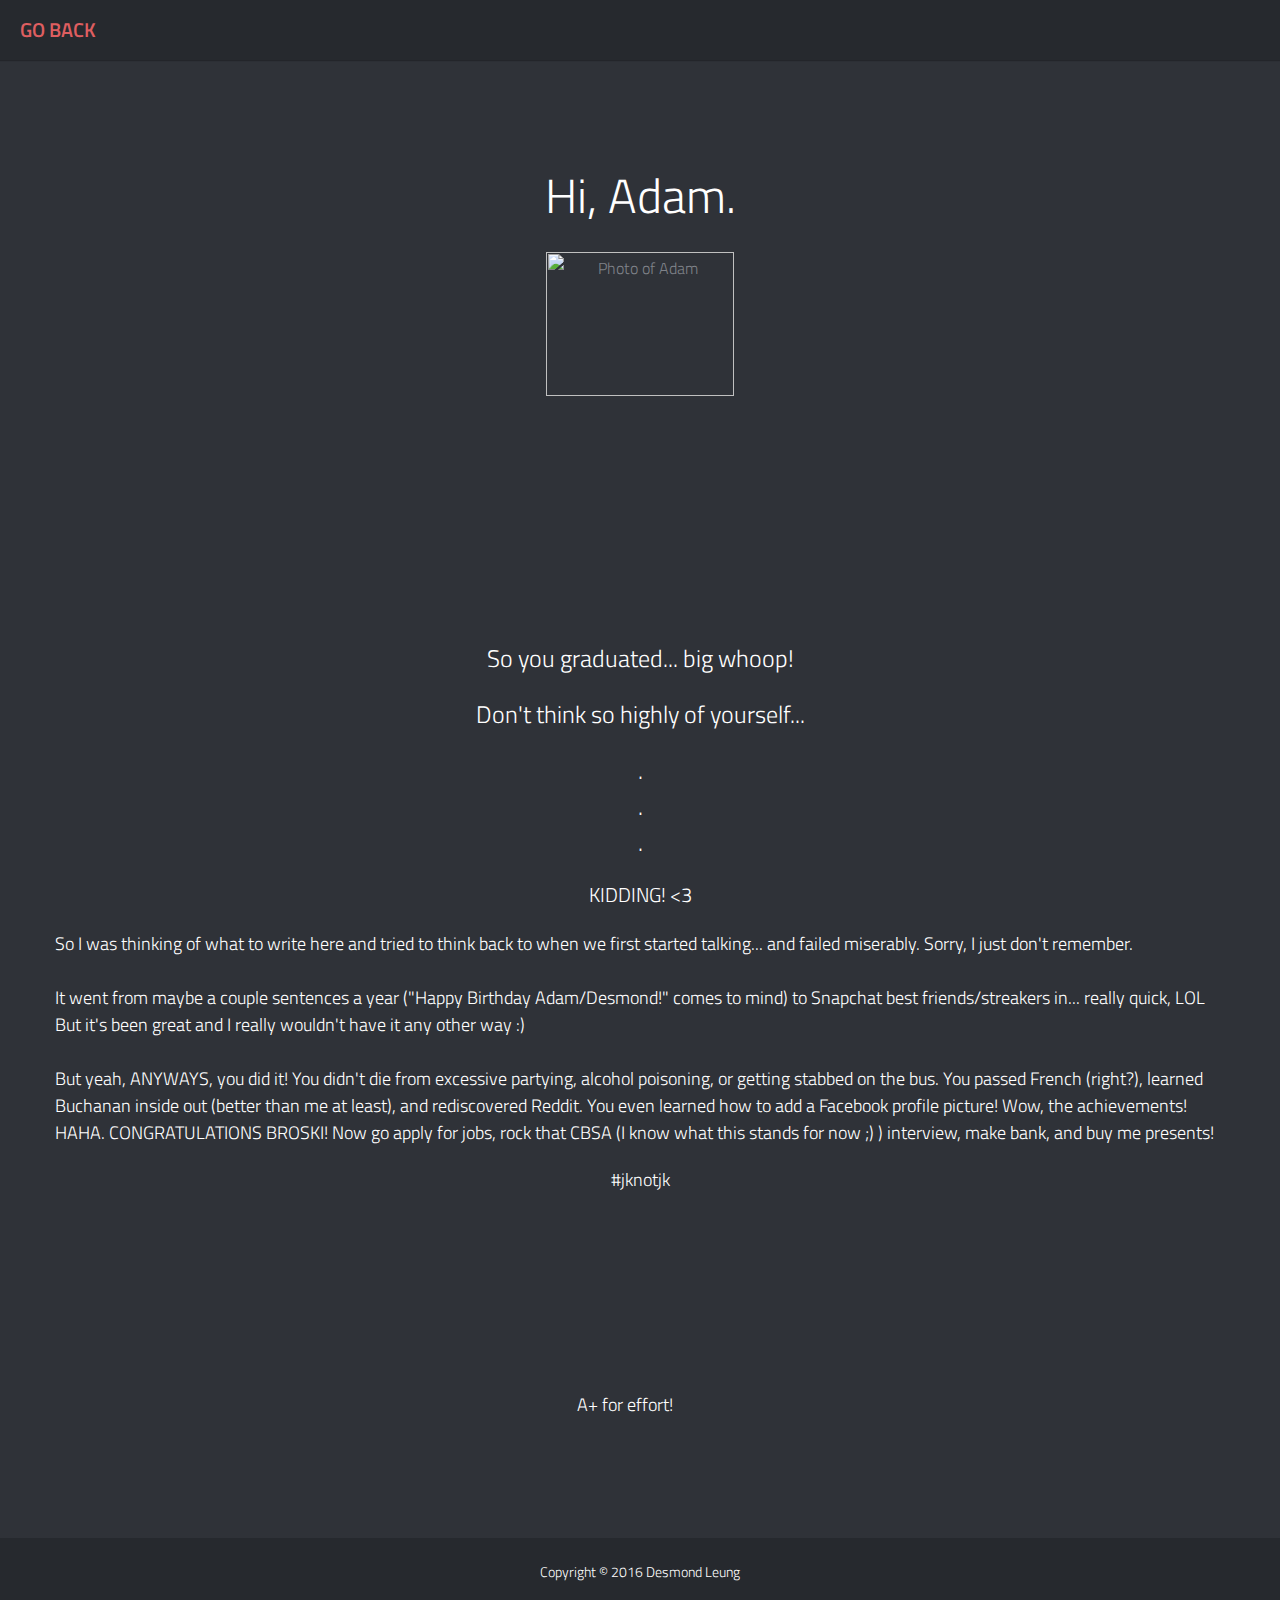
==== adam.html @ aa3cf28a "Updated content" ====
<html>
<head>
	<!-- Meta Tags -->
	<meta http-equiv="Content-Type" content="text/html; charset=UTF-8" />
	<title>Thought this would be cool...</title>
	<meta name="description" content="My Personal Website" />

	<!-- Mobile Specifics -->
	<meta name="viewport" content="width=device-width, initial-scale=1.0">
	<meta name="HandheldFriendly" content="true"/>
	<meta name="MobileOptimized" content="320"/>

	<!-- Mobile Internet Explorer ClearType Technology -->
	<!--[if IEMobile]>  <meta http-equiv="cleartype" content="on">  <![endif]-->

	<!-- Bootstrap -->
	<link href="css/bootstrap.min.css" rel="stylesheet">

	<!-- Main Style -->
	<link href="css/main.css" rel="stylesheet">

	<!-- FancyBox -->
	<link href="css/fancybox/jquery.fancybox.css" rel="stylesheet">

	<!-- Font Icons -->
	<link href="css/fonts.css" rel="stylesheet">

	<!-- Shortcodes -->
	<link href="css/shortcodes.css" rel="stylesheet">

	<!-- Responsive -->
	<link href="css/bootstrap-responsive.min.css" rel="stylesheet">
	<link href="css/responsive.css" rel="stylesheet">

	<!-- Js -->
	<script src="https://ajax.googleapis.com/ajax/libs/jquery/1.9.1/jquery.min.js"></script> <!-- jQuery Core -->
	<script src="js/bootstrap.min.js"></script> <!-- Bootstrap -->
	<script src="js/modernizr.js"></script> <!-- Modernizr -->
	<script src="js/waypoints.js"></script> <!-- WayPoints -->
	<script src="js/waypoints-sticky.js"></script> <!-- Waypoints for Header -->
	<script src="js/jquery.isotope.js"></script> <!-- Isotope Filter -->
	<script src="js/jquery.fancybox.pack.js"></script> <!-- Fancybox -->
	<script src="js/jquery.fancybox-media.js"></script> <!-- Fancybox for Media -->
	<script src="js/jquery.tweet.js"></script> <!-- Tweet -->
	<script src="js/plugins.js"></script> <!-- Contains: jPreloader, jQuery Easing, jQuery ScrollTo, jQuery One Page Navi -->
	<!-- End Js -->

	<!-- Google Font -->
	<link href='https://fonts.googleapis.com/css?family=Titillium+Web:400,200,200italic,300,300italic,400italic,600,600italic,700,700italic,900' rel='stylesheet' type='text/css'>

	<!-- Fav Icon -->
	<link rel="shortcut icon" href="#">

	<link rel="apple-touch-icon" href="#">
	<link rel="apple-touch-icon" sizes="114x114" href="#">
	<link rel="apple-touch-icon" sizes="72x72" href="#">
	<link rel="apple-touch-icon" sizes="144x144" href="#">

	<!-- Analytics -->
	<script type="text/javascript">

	var _gaq = _gaq || [];
	_gaq.push(['_setAccount', 'Insert Your Code']);
	_gaq.push(['_trackPageview']);

	(function() {
		var ga = document.createElement('script'); ga.type = 'text/javascript'; ga.async = true;
		ga.src = ('https:' == document.location.protocol ? 'https://ssl' : 'http://www') + '.google-analytics.com/ga.js';
		var s = document.getElementsByTagName('script')[0]; s.parentNode.insertBefore(ga, s);
	})();

	</script>
	<!-- End Analytics --></head>

	<body>
		<!-- Header -->
		<header>
			<div class="sticky-nav">
				<a id="mobile-nav" class="menu-nav" href="#menu-nav"></a>

				<nav id="brand">
					<a id="goUp" href="index.html">Go Back</a>
				</nav>

			</div>
		</header>
		<!-- End Header -->

		<!-- Start Page Content -->
		<div class="page">
			<div class="container">

				<div class="row">
					<div class="span12">
						<div class="text_align_center">
							<h1>Hi, Adam.</h1>
							<img class="centered" src="img/adam.jpg" style="width: 40%;" alt="Photo of Adam">
							<br />
						</div>
					</div>
				</div>

				<div class="row">
					<div class="span12">
						<div class="text_align_center">
							<h3>So you graduated... big whoop!</h3>
							<h3>Don't think so highly of yourself...</h3>
							<h3>
								.<br />
								.<br />
								.<br />
							</h3>
							<h4>KIDDING! <3</h4>
						</div>
						<div class="text_align_left">
							<h5>
								So I was thinking of what to write here and tried to think back to when we first started talking... and failed miserably.
								Sorry, I just don't remember. <br />
								<br />
								It went from maybe a couple sentences a year ("Happy Birthday Adam/Desmond!" comes to mind)
								to Snapchat best friends/streakers in... really quick, LOL
								But it's been great and I really wouldn't have it any other way :) <br />
								<br />
								But yeah, ANYWAYS, you did it! You didn't die from excessive partying, alcohol poisoning, or getting stabbed on the bus.
								You passed French (right?), learned Buchanan inside out (better than me at least), and rediscovered Reddit.
								You even learned how to add a Facebook profile picture! Wow, the achievements! HAHA. CONGRATULATIONS BROSKI!
								Now go apply for jobs, rock that CBSA (I know what this stands for now ;) ) interview, make bank, and buy me presents! <br />
							</h5>
							<h5 class="text_align_center">#jknotjk</h5>
						</div>
					</div>
				</div>

			<div class="row text_align_center">
				<br />
				<video class="centered" width="40%" preload autoplay loop>
  				<source src="img/adam_vid.m4v" type="video/mp4">
				</video>
				<h5>A+ for effort!</h5>
			</div>

		</div>
	</div>
	<!-- End Page Content -->

</div>

<!-- Footer -->
<footer>
	<p class="credits">Copyright &copy; 2016 Desmond Leung</p>
</footer>
<!-- End Footer -->

<!-- Back To Top -->
<a id="back-to-top" href="#">
	<i class="font-icon-arrow-simple-up"></i>
</a>
<!-- End Back to Top -->

</body>
</html>
---- css/main.css ----
/*
Theme Name: Brushed
Theme URI: http://www.themes.alessioatzeni.com/html/brushed/
Author: Alessio Atzeni
Author URI: http://www.alessioatzeni.com
Description: Personal Website and Portfolio of Alessio Atzeni
Version: 1.0
*/


/* ==================================================
   Basic Styles
   ================================================== */

   html, body {
   	height: 100%;
   }

   html, html a{
   	width:100%;
   	font-size: 100%;
   	-webkit-text-size-adjust: 100%;
   	-ms-text-size-adjust: 100%;
   }

   body{
   	background:#2F3238;
   	color:#7F8289;
   	font-weight:300;
   	font-size:16px;
   	font-family: 'Titillium Web', sans-serif;
   	line-height:28px;
   }


   a{
   	color:#DE5E60;
   	text-decoration: none;
   	cursor: pointer;

   	-webkit-transition: color 0.1s linear 0s;
   	-moz-transition: color 0.1s linear 0s;
   	-o-transition: color 0.1s linear 0s;
   	transition: color 0.1s linear 0s;
   }

   a:hover,
   a:active,
   a:focus{
   	outline: 0;
   	color:#FFFFFF;
   	text-decoration:none;
   }

   a img {
   	border: none;
   }

   a > img {
   	vertical-align: bottom;
   }

   img {
   	max-width: none;
   }

   strong {
   	font-weight: 500;
   }

   p {
   	margin: 0 0 30px;
      font-size: 13pt;
   }

   hr {
   	border-style: dashed;
   	border-color: #3C3F45;
   	border-bottom: none;
   	border-left: none;
   	border-right: none;
   	margin: 50px 0;
   }

   .centered {
    display: block;
    margin: auto;
   }

   .align_left {
   	float:left;
   	margin:0 25px 0 0px!important;
   }

   .align_right {
   	float:right;
   	margin:0 0 0 25px!important;
   }

   .text_align_left {
   	text-align: left;
   }

   .text_align_center {
   	text-align: center;
   }

   .text_align_right {
   	text-align: right;
   }

   .color-text {
   	color: #DE5E60;
   }

   .through{
   	text-decoration:line-through;
   }

   input, button, select, textarea {
   	font-weight: 300;
   	font-family: 'Titillium Web', sans-serif;
   	outline: 0;
   }

   input:focus,
   textarea:focus,
   input[type="text"]:focus {
   	outline: 0;
   }

   input:-moz-placeholder,
   textarea:-moz-placeholder {
   	color: #7F8289;
   }

   input:-ms-input-placeholder,
   textarea:-ms-input-placeholder {
   	color: #7F8289;
   }

   input::-webkit-input-placeholder,
   textarea::-webkit-input-placeholder {
   	color: #7F8289;
   }

/* ==================================================
   Code and Pre
   ================================================== */

   code,
   pre {
   	padding: 0 3px 2px;
   	-webkit-border-radius: 3px;
   	-moz-border-radius: 3px;
   	border-radius: 3px;
   	color: #232527;
   	font-size: 12px;
   	font-family: Monaco, Menlo, Consolas, "Courier New", monospace;
   }

   code {
   	padding: 2px 4px;
   	border: 1px solid #dde4e9;
   	background-color: #F6F6F6;
   	color: #232527;
   	white-space: nowrap;
   }

   pre {
   	display: block;
   	margin: 70px 50px;
   	padding: 30px;
   	border: 1px solid #dde4e9;
   	-webkit-border-radius: 4px;
   	-moz-border-radius: 4px;
   	border-radius: 4px;
   	background-color: #FCFCFC;
   	white-space: pre;
   	white-space: pre-wrap;
   	word-wrap: break-word;
   	word-break: break-all;
   	font-size: 12px;
   	line-height: 20px;
   }

   pre code {
   	padding: 0;
   	border: 0;
   	background-color: transparent;
   	color: inherit;
   	white-space: pre;
   	white-space: pre-wrap;
   }

   .pre-scrollable {
   	overflow-y: scroll;
   	max-height: 340px;
   }

/* ==================================================
   Typography
   ================================================== */

   h1,
   h2,
   h3,
   h4,
   h5,
   h6{
   	margin:0 0 20px 0;
   	color:#FFFFFF;
   	font-weight:300;
   	font-family: 'Titillium Web', sans-serif;
   	line-height:1.5em;
   }

   h1{
   	font-size:48px;
   }

   h2{
   	font-size:36px;
   }

   h3{
   	font-size:24px;
   }

   h4{
   	font-size:20px;
   }

   h5{
   	font-size:18px;
   }

   h6{
   	font-size:16px;
   }

   h3.spec {
   	color: #FFFFFF;
   	font-size: 24px;
   	font-weight: 300;
   	line-height: 1em;
   	margin-bottom: 30px;
   	text-transform: uppercase;
   }


/* ==================================================
   Margin Bottom Sets
   ================================================== */

   .margin-0{
   	margin-bottom:0 !important;
   }

   .margin-10{
   	margin-bottom:10px !important;
   }

   .margin-15{
   	margin-bottom:15px !important;
   }

   .margin-20{
   	margin-bottom:20px !important;
   }

   .margin-30{
   	margin-bottom:30px !important;
   }

   .margin-40{
   	margin-bottom:40px !important;
   }

   .margin-50{
   	margin-bottom:50px !important;
   }

   .margin-60{
   	margin-bottom:60px !important;
   }

   .margin-70{
   	margin-bottom:70px !important;
   }

   .margin-80{
   	margin-bottom:80px !important;
   }

/* ==================================================
   Home Slider
   ================================================== */

   #home-slider {
   	position: relative;
   	overflow: hidden;
   	height: 100%;
   }

   #home-slider .overlay {
   	position: absolute;
   	width: 100%;
   	height: 100%;
   	background: #26292E;
   	opacity: 0.7;
   	filter: alpha(opacity=70);
   	z-index: 0;
   }

   #home-slider .slider-text {
   	position: absolute;
   	left: 50%;
   	top: 50%;
   	margin: -150px 0 0 -585px;
   	width: 1170px;
   	height: 250px;
   	text-align: center;
   	z-index: 2;
   }

   #home-slider #slidecaption {
   	width: 100%;
   	line-height: 250px;
   	margin: 0;
   	text-align: center;
   	text-shadow: none;
   }

   #home-slider .slide-content {
   	font-size: 60px;
      font-size: 5vw;
      color: #FFFFFF;
      letter-spacing: -3px;
      text-transform: uppercase;
   }

   #home-slider .control-nav {
   	position: absolute;
   	width: 100%;
   	background: #2F3238;
   	height: 50px;
   	bottom: 0;
   	z-index: 2;
   }

   #home-slider #nextslide,
   #home-slider #prevslide {
   	background-image: none;
   	background-color: #26292E;
   	display: inline-block;
   	margin: 0;
   	position: relative;
   	top: 0;
   	left: 0;
   	right: 0;
   	width: 50px;
   	height: 50px;
   	opacity: 1;
   	filter: alpha(opacity=100);

   	-webkit-transition: background 0.1s linear 0s;
   	-moz-transition: background 0.1s linear 0s;
   	-o-transition: background 0.1s linear 0s;
   	transition: background 0.1s linear 0s;
   }

   #home-slider #nextslide {
   	margin-left: -3px;
   }

   #home-slider #nextsection {
   	float:right;
   }

   #home-slider #nextslide:hover,
   #home-slider #prevslide:hover {
   	background-color:#DE5E60;
   }

   #home-slider #nextslide i,
   #home-slider #prevslide i {
   	font-size: 16px;
   	color: #FFFFFF;
   	position: absolute;
   	left: 50%;
   	top: 50%;
   	margin-top: -7px;
   	line-height: 1em;
   }

   #home-slider #nextslide i {
   	margin-left: -8px;
   }

   #home-slider #prevslide i {
   	margin-left: -9px;
   }

   #home-slider ul#slide-list {
   	top: 50%;
   	padding: 0;
   	margin:-6px 0 0 0;
   }

   #home-slider ul#slide-list li {
   	margin-right: 12px;
   }

   #home-slider ul#slide-list li:last-child {
   	margin-right: 0;
   }

   #home-slider ul#slide-list li a {
   	background-color: #6E7074;
   	background-image: none;
   	width: 12px;
   	height: 12px;

   	-webkit-border-radius: 999px;
   	-moz-border-radius: 999px;
   	border-radius: 999px;

   	-webkit-transition: background 0.1s linear 0s;
   	-moz-transition: background 0.1s linear 0s;
   	-o-transition: background 0.1s linear 0s;
   	transition: background 0.1s linear 0s;
   }

   #home-slider ul#slide-list li a:hover {
   	background-color: #FFFFFF;
   }

   #home-slider ul#slide-list li.current-slide a,
   #home-slider ul#slide-list li.current-slide a:hover {
   	background-color:#DE5E60;
   }

   #home-slider #nextsection {
   	background-color: #26292E;
   	margin: 0;
   	position: relative;
   	float:right;
   	width: 50px;
   	height: 50px;

   	-webkit-transition: background 0.1s linear 0s;
   	-moz-transition: background 0.1s linear 0s;
   	-o-transition: background 0.1s linear 0s;
   	transition: background 0.1s linear 0s;
   }

   #home-slider #nextsection:hover {
   	background-color:#DE5E60;
   }

   #home-slider #nextsection i {
   	font-size: 16px;
   	color: #FFFFFF;
   	position: absolute;
   	left: 50%;
   	top: 50%;
   	margin-top: -7px;
   	line-height: 1em;
   }

   #home-slider #nextsection i {
   	margin-left: -7px;
   }


/* ==================================================
   Header
   ================================================== */

   header {
   	width: 100%;
   	z-index: 99;
   }

   header .sticky-nav {
   	position: relative;
   	width: 100%;
   	height: 60px;
   	background: #26292E;
   	z-index: 1001;

   	-webkit-box-shadow: 0 1px 1px rgba(0, 0, 0, 0.25);
   	-moz-box-shadow: 0 1px 1px rgba(0, 0, 0, 0.25);
   	box-shadow: 0 1px 1px rgba(0, 0, 0, 0.25);
   }

   header .sticky-nav.stuck {
   	position: fixed;
   	top: 0;
   	left: 0;
   	z-index: 1001;
   }

   header #logo {
   	color: #FFFFFF;
   	float: left;
   	padding: 15px 0;
   	margin-left: 20px;
   }

   header #logo a {
   	background: url(../img/logo.png) no-repeat;
   	width: 96px;
   	height: 30px;
   	text-indent: -9999px;
   	display: block;
   	opacity: 1;
   	filter: alpha(opacity=100);

   	-webkit-transition: opacity 0.25s ease-in-out 0s;
   	-moz-transition: opacity 0.25s ease-in-out 0s;
   	-o-transition: opacity 0.25s ease-in-out 0s;
   	transition: opacity 0.25s ease-in-out 0s;
   }

   header #logo a:hover {
   	opacity: 0.65;
   	filter: alpha(opacity=65);
   }

   nav#brand {
   	float: left;
   	margin-left: 20px;
   	color: #FFFFFF;
   	font-size: 20px;
   	font-weight: 600;
   	line-height: 60px;
   	text-transform: uppercase;
   }

   nav#menu {
   	float: right;
   	margin-right: 20px;
   }

   nav#menu #menu-nav {
   	margin: 0;
   	padding: 0;
   }

   nav#menu #menu-nav li {
   	list-style: none;
   	display: inline-block;
   	margin-left: 50px;
   }

   nav#menu #menu-nav li:first-child {
   	margin-left: 0;
   }

   nav#menu #menu-nav li a {
   	color: #FFFFFF;
   	font-size: 16px;
   	font-weight: 300;
   	line-height: 60px;
   	display: block;
   	text-transform: uppercase;
   }

   nav#menu #menu-nav li.current a,
   nav#menu #menu-nav li a:hover {
   	color: #DE5E60;
   }


/* ==================================================
   Mobile Navigation
   ================================================== */

   #mobile-nav {
   	display: none;
   }

   .menu-nav {
   	background:url(../img/menu-mobile.png) 0 0 no-repeat;
   	width: 16px;
   	height: 16px;
   	display: block;
   	margin: 22px 0 0 0;

   	-webkit-transform: rotate(0deg);
   	-moz-transform: rotate(0deg);
   	-ms-transform: rotate(0deg);
   	-o-transform: rotate(0deg);
   	transform: rotate(0deg);

   	-webkit-transition: -webkit-transform 250ms ease-out 0s;
   	-moz-transition: -moz-transform 250ms ease-out 0s;
   	-o-transition: -o-transform 250ms ease-out 0s;
   	transition: transform 250ms ease-out 0s;
   }

   .menu-nav.open {
   	background-position: 0 -16px;

   	-webkit-transform: rotate(-180deg);
   	-moz-transform: rotate(-180deg);
   	-ms-transform: rotate(-180deg);
   	-o-transform: rotate(-180deg);
   	transform: rotate(-180deg);

   	-webkit-transition: -webkit-transform 250ms ease-out 0s;
   	-moz-transition: -moz-transform 250ms ease-out 0s;
   	-o-transition: -o-transform 250ms ease-out 0s;
   	transition: transform 250ms ease-out 0s;
   }

   #navigation-mobile {
   	display: none;
   	text-align: center;
   	width: 100%;
   	background: #26292E;
   	border-bottom: 1px solid #2F3238;
   	position: relative;
   	float: left;
   	z-index: 9999;
   }

   #navigation-mobile li {
   	list-style: none;
   	border-top: 1px solid #2F3238;
   }

   #navigation-mobile li a{
   	display: block;
   	font-size: 16px;
   	text-transform: uppercase;
   	padding: 20px 0;
   }


/* ==================================================
   Section Page
   ================================================== */

   .page {
   	background: #2F3238;
   	padding: 100px 0;
   	position: relative;
   	z-index: 99;
   }

   .page-alternate {
   	background: #26292E;
   	padding: 100px 0;
   	position: relative;
   	z-index: 99;
   }

   .title-page {
   	text-align: center;
   	margin-bottom: 100px;
   }

   .title-page .title {
   	font-size: 48px;
   	margin: 0 0 10px 0
   }

   .title-page .title-description {
   	font-size: 24px;
   	font-weight: 200;
   	margin: 0;
   }

/* ==================================================
   Section Portfolio
   ================================================== */

   .type-work {
   	color: #FFFFFF;
   	font-size: 24px;
   	font-weight: 300;
   	margin-bottom: 30px;
   	line-height: 1em;
   	text-transform: uppercase;
   }

   .work-nav #filters {
   	margin: 0;
   	padding: 0;
   	list-style: none;
   }

   .work-nav #filters li {
   	margin: 0 0 30px 0;
   	padding: 0;
   }

   .work-nav #filters li a {
   	color: #7F8289;
   	font-size: 16px;
   	font-weight: 400;
   	display: block;
   }

   .work-nav #filters li a:hover {
   	color: #FFFFFF;
   }

   .work-nav #filters li a.selected {
   	color: #DE5E60;
   }

   #thumbs {
   	margin: 0;
   	padding: 0;
   }

   #thumbs li {
   	list-style-type: none;
   }

   .item-thumbs {
   	position: relative;
   	overflow: hidden;
   	margin-bottom: 30px;
   	cursor: pointer;
   }

   .item-thumbs a + img {
   	width: 100%;
   }

   .item-thumbs .hover-wrap {
   	position: absolute;
   	display: block;
   	width: 100%;
   	height: 100%;

   	opacity: 0;
   	filter: alpha(opacity=0);

   	-webkit-transition: all 450ms ease-out 0s;
   	-moz-transition: all 450ms ease-out 0s;
   	-o-transition: all 450ms ease-out 0s;
   	transition: all 450ms ease-out 0s;

   	-webkit-transform: rotateY(180deg) scale(0.5,0.5);
   	-moz-transform: rotateY(180deg) scale(0.5,0.5);
   	-ms-transform: rotateY(180deg) scale(0.5,0.5);
   	-o-transform: rotateY(180deg) scale(0.5,0.5);
   	transform: rotateY(180deg) scale(0.5,0.5);
   }

   .item-thumbs:hover .hover-wrap,
   .item-thumbs.active .hover-wrap {
   	opacity: 1;
   	filter: alpha(opacity=100);

   	-webkit-transform: rotateY(0deg) scale(1,1);
   	-moz-transform: rotateY(0deg) scale(1,1);
   	-ms-transform: rotateY(0deg) scale(1,1);
   	-o-transform: rotateY(0deg) scale(1,1);
   	transform: rotateY(0deg) scale(1,1);
   }

   .item-thumbs .hover-wrap .overlay-img {
   	position: absolute;
   	width: 100%;
   	height: 100%;
   	background: #DE5E60;

   	opacity: 0.80;
   	filter: alpha(opacity=80);
   }

   .item-thumbs .hover-wrap .overlay-img-thumb {
   	position: absolute;
   	top: 50%;
   	left: 50%;
   	margin: -16px 0 0 -16px;
   	color: #FFFFFF;
   	font-size: 32px;
   	line-height: 1em;

   	opacity: 1;
   	filter: alpha(opacity=100);
   }


/* ==================================================
   About Section
   ================================================== */

   .profile-header {
   	margin-bottom: 15px;
   }

   .profile-description {
   	margin-bottom: 25px;
   }

   .image-wrap {
   	position: relative;
   	overflow: hidden;
   	margin-bottom: 25px;
   	cursor: pointer;
   }

   .image-wrap img {
   	width: 100%;
   }

   .image-wrap  .hover-wrap {
   	position: absolute;
   	display: block;
   	width: 100%;
   	height: 100%;

   	opacity: 0;
   	filter: alpha(opacity=0);

   	-webkit-transition: all 450ms ease-out 0s;
   	-moz-transition: all 450ms ease-out 0s;
   	-o-transition: all 450ms ease-out 0s;
   	transition: all 450ms ease-out 0s;

   	-webkit-transform: rotateY(180deg) scale(0.5,0.5);
   	-moz-transform: rotateY(180deg) scale(0.5,0.5);
   	-ms-transform: rotateY(180deg) scale(0.5,0.5);
   	-o-transform: rotateY(180deg) scale(0.5,0.5);
   	transform: rotateY(180deg) scale(0.5,0.5);
   }

   .image-wrap:hover .hover-wrap,
   .image-wrap.active .hover-wrap {
   	opacity: 1;
   	filter: alpha(opacity=100);

   	-webkit-transform: rotateY(0deg) scale(1,1);
   	-moz-transform: rotateY(0deg) scale(1,1);
   	-ms-transform: rotateY(0deg) scale(1,1);
   	-o-transform: rotateY(0deg) scale(1,1);
   	transform: rotateY(0deg) scale(1,1);
   }

   .image-wrap .hover-wrap .overlay-img {
   	position: absolute;
   	width: 100%;
   	height: 100%;
   	background: #DE5E60;

   	opacity: 0.80;
   	filter: alpha(opacity=80);
   }

   .image-wrap .hover-wrap .overlay-text-thumb {
   	position: absolute;
   	width: 100%;
   	height: 32px;
   	top: 50%;
   	margin: -16px 0 0 0;
   	color: #FFFFFF;
   	font-size: 20px;
   	font-weight: 300;
   	line-height: 32px;
   	text-transform: uppercase;
   	text-align: center;

   	opacity: 1;
   	filter: alpha(opacity=100);
   }

   .social-icons {
   	margin: 0;
   	padding: 0;
   }

   .social-icons li {
   	display: inline-block;
   	margin-left: 15px;
   }

   .social-icons li:first-child {
   	margin-left: 0;
   }

   .social-icons li a{
   	color: #FFFFFF;
   	font-size: 16px;
   	line-height: 1em;
   	width: 16px;
   	height: 16px;

   	opacity: 0.3;
   	filter: alpha(opacity=30);

   	-webkit-transition: opacity 0.1s linear 0s;
   	-moz-transition: opacity 0.1s linear 0s;
   	-o-transition: opacity 0.1s linear 0s;
   	transition: opacity 0.1s linear 0s;
   }

   .social-icons li a:hover{
   	opacity: 1;
   	filter: alpha(opacity=100);
   }

/* ==================================================
   Contact Section
   ================================================== */

   .contact-details h3 {
   	color: #FFFFFF;
   	font-size: 24px;
   	font-weight: 300;
   	margin-bottom: 30px;
   	line-height: 1em;
   	text-transform: uppercase;
   }

   .contact-details ul {
   	margin: 0;
   	padding: 0;
   	list-style: none;
   }

   .contact-details ul li {
   	margin: 0 0 20px;
   	line-height: 28px;
   	padding: 0;
   }

   #contact-form {
   	margin-bottom: 0;
   }

   #contact-form p {
   	margin-bottom: 1px;
   }

   #contact-form input,
   #contact-form textarea {
   	border: none;
   	-webkit-border-radius: 0;
   	-moz-border-radius: 0;
   	border-radius: 0;

   	-webkit-box-shadow: none;
   	-moz-box-shadow: none;
   	box-shadow: none;

   	background: #26292E;
   	color: #FFFFFF;
   	font-size: 16px;
   	height: auto;
   	padding: 15px;
   	margin: 0;

   	resize: none;
   }

   #contact-form input {
   	width: 100%;
   	-webkit-box-sizing: border-box;
   	-moz-box-sizing: border-box;
   	box-sizing: border-box;
   }

   #contact-form textarea {
   	width: 100%;
   	resize: vertical;
   	-webkit-box-sizing: border-box;
   	-moz-box-sizing: border-box;
   	box-sizing: border-box;
   }

   #contact-form .submit {
   	background: #3C3F45;
   	color: #23262C;
   	cursor: pointer;
   	display: inline-block;
   	font-size: 18px;
   	font-weight: 500;
   	padding: 16px 40px;
   	text-align: center;
   	vertical-align: middle;
   	width: auto;
   	margin-top: 30px;

   	-webkit-transition: background 0.1s linear 0s, color 0.1s linear 0s;
   	-moz-transition: background 0.1s linear 0s, color 0.1s linear 0s;
   	-o-transition: background 0.1s linear 0s, color 0.1s linear 0s;
   	transition: background 0.1s linear 0s, color 0.1s linear 0s;
   }

   #contact-form .submit:hover {
   	background: #DE5E60;
   	color: #FFFFFF;
   }

   #response {
   	margin-top: 20px;
   	color: #FFFFFF;
   }


/* ==================================================
   Twitter Feed
   ================================================== */

   #twitter-feed {
   	padding: 100px 0 90px;
   	text-align: center;
   }

   #twitter-feed .follow {
   	position: absolute;
   	bottom: 30px;
   	left: 50%;
   	margin-left: -8px;
   	font-size: 16px;
   }

   #ticker .tweet_list {
   	margin: 0;
   	padding: 0;
   	height: 64px;
   	list-style: none;
   	overflow-y: hidden;
   }

   #ticker .tweet_list li {
   	font-size: 18px;
   	height: 64px;
   	line-height: 28px;
   	overflow: hidden;
   }

   #ticker .tweet_list .tweet_time a {
   	color: #7f8289;
   	font-size: 14px;
   	font-style: italic;
   	margin-left: 10px;
   }

   #ticker .tweet_list .tweet_time a:hover {
   	color: #FFFFFF;
   }


/* ==================================================
   Social Area
   ================================================== */

   #social-area {
   	text-align: center;
   }

   #social-area #social ul {
   	margin: 0;
   	padding: 0;
   }

   #social-area #social ul li {
   	display: inline-block;
   	margin-left: 30px;
   	list-style: none;
   	cursor: pointer;
   }

   #social-area #social ul li:first-child {
   	margin-left: 0;
   }

   #social ul li a {
   	display: block;
   	width: 70px;
   	height: 70px;

   	background: #26292E;

   	-webkit-transition: all 400ms ease-out 0s;
   	-moz-transition: all 400ms ease-out 0s;
   	-o-transition: all 400ms ease-out 0s;
   	transition: all 400ms ease-out 0s;

   	-webkit-transform: rotateY(180deg);
   	-moz-transform: rotateY(180deg);
   	-ms-transform: rotateY(180deg);
   	-o-transform: rotateY(180deg);
   	transform: rotateY(180deg);
   }

   #social ul li a span {
   	display: inline-block;
   	margin: 0;
   	color: #55606a;
   	font-size: 32px;
   	line-height: 70px;

   	opacity: 0.3;
   	filter: alpha(opacity=30);

   	-webkit-transition: all 400ms ease-out 0s;
   	-moz-transition: all 400ms ease-out 0s;
   	-o-transition: all 400ms ease-out 0s;
   	transition: all 400ms ease-out 0s;

   	-webkit-transform: rotateY(180deg);
   	-moz-transform: rotateY(180deg);
   	-ms-transform: rotateY(180deg);
   	-o-transform: rotateY(180deg);
   	transform: rotateY(180deg);
   }

   #social ul li:hover a,
   #social ul li.active a {
   	background-color: #DE5E60;

   	-webkit-transform: rotateY(0deg);
   	-moz-transform: rotateY(0deg);
   	-ms-transform: rotateY(0deg);
   	-o-transform: rotateY(0deg);
   	transform: rotateY(0deg);
   }

   #social ul li:hover a span,
   #social ul li.active a span {
   	color: #FFFFFF;
   	opacity: 1;
   	filter: alpha(opacity=100);

   	-webkit-transform: rotateY(0deg);
   	-moz-transform: rotateY(0deg);
   	-ms-transform: rotateY(0deg);
   	-o-transform: rotateY(0deg);
   	transform: rotateY(0deg);
   }

/* ==================================================
   Footer
   ================================================== */

   footer {
   	position: relative;
   	width: 100%;
   	height: auto;
   	background: #26292E;
   	text-align: center;
   	z-index: 99;
   }

   footer .credits {
   	color: #FFFFFF;
   	font-size: 14px;
   	margin-bottom: 0;
   	padding: 20px 0;
   }

/* ==================================================
   Back to Top
   ================================================== */

   #back-to-top {
   	display: none;
   	background-color: #3C3F45;
   	margin: 0;
   	position: fixed;
   	bottom: 0;
   	right: 0;
   	width: 50px;
   	height: 50px;
   	z-index: 99;

   	-webkit-transition: background 0.1s linear 0s;
   	-moz-transition: background 0.1s linear 0s;
   	-o-transition: background 0.1s linear 0s;
   	transition: background 0.1s linear 0s;
   }

   #back-to-top:hover {
   	background-color:#DE5E60;
   }

   #back-to-top i {
   	font-size: 16px;
   	color: #FFFFFF;
   	position: absolute;
   	left: 50%;
   	top: 50%;
   	margin-top: -7px;
   	line-height: 1em;
   }

   #back-to-top i {
   	margin-left: -7px;
   }


/* ==================================================
   Preloader
   ================================================== */

   #jpreOverlay,
   #jSplash {
   	background-color: #2F3238;
   	position: absolute;
   	width: 100%;
   	height: 100%;
   	z-index: 700;
   }

   #jpreSlide{
   	position: absolute;
   	top: 50% !important;
   	left: 50% !important;
   	margin: -50px 0 0 -50px;
   	width: 100px;
   	height: 100px;
   }

   #jpreLoader {
   	position: relative !important;
   	width: 100% !important;
   	height: 100% !important;
   	top: 0 !important;
   }

   #jprePercentage {
   	width: 50px;
   	height: 50px !important;
   	line-height: 50px;
   	position: absolute !important;
   	text-align: center;
   	left: 50%;
   	top: 50%;
   	margin: -25px 0 0 -25px;
   	z-index: 800;

   	font-size: 24px;
   	color: #FFFFFF;

   	-webkit-animation: circle 1s infinite forwards;
   	-moz-animation: circle 1s infinite forwards;
   	-ms-animation: circle 1s infinite forwards;
   	-o-animation: circle 1s infinite forwards;
   	animation: circle 1s infinite forwards;
   }

   #circle {
   	position: absolute;
   	top: 50%;
   	left: 50%;
   	z-index: 11;
   	margin: -50px 0 0 -50px;
   	width: 100px;
   	height: 100px;
   	background: #DE5E60;
   	-webkit-border-radius: 999px;
   	-moz-border-radius: 999px;
   	border-radius: 999px;
   	opacity: 0;
   	filter: alpha(opacity=0);

   	-webkit-animation: circle 1s infinite forwards;
   	-moz-animation: circle 1s infinite forwards;
   	-ms-animation: circle 1s infinite forwards;
   	animation: circle 1s infinite forwards;
   }

   @-webkit-keyframes circle {
   	0% {-webkit-transform: rotateY(0deg);
   		-webkit-animation-timing-function: ease-in;
   	}
   	50% {-webkit-transform: rotateY(180deg);
   		-webkit-animation-timing-function: ease-out;
   	}
   	100% {-webkit-transform: rotateY(0deg);
   		-webkit-animation-timing-function: ease-in;
   	}
   }

   @-moz-keyframes circle {
   	0% {-moz-transform: rotateY(0deg);
   	}
   	50% {-moz-transform: rotateY(180deg);
   		-moz-animation-timing-function: ease-out;
   	}
   	100% {-moz-transform: rotateY(0deg);
   		-moz-animation-timing-function: ease-in;
   	}
   }

   @-ms-keyframes circle {
   	0% {-ms-transform: rotateY(0deg);
   		-ms-animation-timing-function: ease-in;
   	}
   	50% {-ms-transform: rotateY(180deg);
   		-ms-animation-timing-function: ease-out;
   	}
   	100% {-ms-transform: rotateY(0deg);
   		-ms-animation-timing-function: ease-in;
   	}
   }

   @-o-keyframes circle {
   	0% {-o-transform: rotateY(0deg);
   		-o-animation-timing-function: ease-in;
   	}
   	50% {-o-transform: rotateY(180deg);
   		-o-animation-timing-function: ease-out;
   	}
   	100% {-o-transform: rotateY(0deg);
   		-o-animation-timing-function: ease-in;
   	}
   }

   @keyframes circle {
   	0% {transform: rotateY(0deg);
   		animation-timing-function: ease-in;
   	}
   	50% {transform: rotateY(180deg);
   		animation-timing-function: ease-out;
   	}
   	100% {transform: rotateY(0deg);
   		animation-timing-function: ease-in;
   	}
   }


/* ==================================================
   Isotope Filtering
   ================================================== */

   /**** Isotope Filtering ****/

   .isotope-item {
   	z-index: 2;
   }

   .isotope-hidden.isotope-item {
   	pointer-events: none;
   	z-index: 1;
   }

   /**** Isotope CSS3 transitions ****/

   .isotope,
   .isotope .isotope-item {
   	-webkit-transition-duration: 0.8s;
   	-moz-transition-duration: 0.8s;
   	-ms-transition-duration: 0.8s;
   	-o-transition-duration: 0.8s;
   	transition-duration: 0.8s;
   }

   .isotope {
   	-webkit-transition-property: height, width;
   	-moz-transition-property: height, width;
   	-ms-transition-property: height, width;
   	-o-transition-property: height, width;
   	transition-property: height, width;
   }

   .isotope .isotope-item {
   	-webkit-transition-property: -webkit-transform, opacity;
   	-moz-transition-property:    -moz-transform, opacity;
   	-ms-transition-property:     -ms-transform, opacity;
   	-o-transition-property:      -o-transform, opacity;
   	transition-property:         transform, opacity;
   }

   /**** disabling Isotope CSS3 transitions ****/

   .isotope.no-transition,
   .isotope.no-transition .isotope-item,
   .isotope .isotope-item.no-transition {
   	-webkit-transition-duration: 0s;
   	-moz-transition-duration: 0s;
   	-ms-transition-duration: 0s;
   	-o-transition-duration: 0s;
   	transition-duration: 0s;
   }

   /* End: Recommended Isotope styles */



   /* disable CSS transitions for containers with infinite scrolling*/
   .isotope.infinite-scrolling {
   	-webkit-transition: none;
   	-moz-transition: none;
   	-ms-transition: none;
   	-o-transition: none;
   	transition: none;
   }
---- css/fonts.css ----
/* ==================================================
Font-Face Icons
================================================== */

@font-face {
	font-family: 'Icons';
	src:url('fonts/Icons.eot');
	src:url('fonts/Icons.eot?#iefix') format('embedded-opentype'),
		url('fonts/Icons.woff') format('woff'),
		url('fonts/Icons.ttf') format('truetype'),
		url('fonts/Icons.svg#Icons') format('svg');
	font-weight: normal;
	font-style: normal;
}

/* Use the following CSS code if you want to use data attributes for inserting your icons */
[data-icon]:before {
	font-family: 'Icons';
	content: attr(data-icon);
	speak: none;
	font-weight: normal;
	font-variant: normal;
	text-transform: none;
	line-height: 1;
	-webkit-font-smoothing: antialiased;
}

[class^="font-"]:before, [class*=" font-"]:before {
	font-family: 'Icons';
	speak: none;
	font-style: normal;
	font-weight: normal;
	font-variant: normal;
	text-transform: none;
	-webkit-font-smoothing: antialiased;
}

[class^="font-"],
[class*=" font-"]{
	display:inline-block;
	line-height:1em;
}

/* Use the following CSS code if you want to have a class per icon */
/*
Instead of a list of all class selectors,
you can use the generic selector below, but it's slower:
[class*="font-icon-"] {
*/
.font-icon-zoom-out, .font-icon-zoom-in, .font-icon-wrench, .font-icon-waves, .font-icon-warning, .font-icon-volume-up, .font-icon-volume-off, .font-icon-volume-down, .font-icon-viewport, .font-icon-user, .font-icon-user-border, .font-icon-upload, .font-icon-upload-2, .font-icon-unlock, .font-icon-underline, .font-icon-tint, .font-icon-time, .font-icon-text, .font-icon-text-width, .font-icon-text-height, .font-icon-tags, .font-icon-tag, .font-icon-table, .font-icon-strikethrough, .font-icon-stop, .font-icon-step-forward, .font-icon-step-backward, .font-icon-stars, .font-icon-star, .font-icon-star-line, .font-icon-star-half, .font-icon-sort, .font-icon-sort-up, .font-icon-sort-down, .font-icon-social-zerply, .font-icon-social-youtube, .font-icon-social-yelp, .font-icon-social-yahoo, .font-icon-social-wordpress, .font-icon-social-virb, .font-icon-social-vimeo, .font-icon-social-viddler, .font-icon-social-twitter, .font-icon-social-tumblr, .font-icon-social-stumbleupon, .font-icon-social-soundcloud, .font-icon-social-skype, .font-icon-social-share-this, .font-icon-social-quora, .font-icon-social-pinterest, .font-icon-social-photobucket, .font-icon-social-paypal, .font-icon-social-myspace, .font-icon-social-linkedin, .font-icon-social-last-fm, .font-icon-social-grooveshark, .font-icon-social-google-plus, .font-icon-social-github, .font-icon-social-forrst, .font-icon-social-flickr, .font-icon-social-facebook, .font-icon-social-evernote, .font-icon-social-envato, .font-icon-social-email, .font-icon-social-dribbble, .font-icon-social-digg, .font-icon-social-deviant-art, .font-icon-social-blogger, .font-icon-social-behance, .font-icon-social-bebo, .font-icon-social-addthis, .font-icon-social-500px, .font-icon-sitemap, .font-icon-signout, .font-icon-signin, .font-icon-signal, .font-icon-shopping-cart, .font-icon-search, .font-icon-rss, .font-icon-road, .font-icon-retweet, .font-icon-resize-vertical, .font-icon-resize-vertical-2, .font-icon-resize-small, .font-icon-resize-horizontal, .font-icon-resize-horizontal-2, .font-icon-resize-fullscreen, .font-icon-resize-full, .font-icon-repeat, .font-icon-reorder, .font-icon-remove, .font-icon-remove-sign, .font-icon-remove-circle, .font-icon-read-more, .font-icon-random, .font-icon-question-sign, .font-icon-pushpin, .font-icon-pushpin-2, .font-icon-print, .font-icon-plus, .font-icon-plus-sign, .font-icon-play, .font-icon-picture, .font-icon-phone, .font-icon-phone-sign, .font-icon-phone-boxed, .font-icon-pause, .font-icon-paste, .font-icon-paper-clip, .font-icon-ok, .font-icon-ok-sign, .font-icon-ok-circle, .font-icon-music, .font-icon-move, .font-icon-money, .font-icon-minus, .font-icon-minus-sign, .font-icon-map, .font-icon-map-marker, .font-icon-map-marker-2, .font-icon-magnet, .font-icon-magic, .font-icon-lock, .font-icon-list, .font-icon-list-3, .font-icon-list-2, .font-icon-link, .font-icon-layer, .font-icon-key, .font-icon-italic, .font-icon-info, .font-icon-indent-right, .font-icon-indent-left, .font-icon-inbox, .font-icon-inbox-empty, .font-icon-home, .font-icon-heart, .font-icon-heart-line, .font-icon-headphones, .font-icon-headphones-line, .font-icon-headphones-line-2, .font-icon-headphones-2, .font-icon-hdd, .font-icon-group, .font-icon-grid, .font-icon-grid-large, .font-icon-globe_line, .font-icon-glass, .font-icon-glass_2, .font-icon-gift, .font-icon-forward, .font-icon-font, .font-icon-folder-open, .font-icon-folder-close, .font-icon-flag, .font-icon-fire, .font-icon-film, .font-icon-file, .font-icon-file-empty, .font-icon-fast-forward, .font-icon-fast-backward, .font-icon-facetime, .font-icon-eye, .font-icon-eye_disable, .font-icon-expand-view, .font-icon-expand-view-3, .font-icon-expand-view-2, .font-icon-expand-vertical, .font-icon-expand-horizontal, .font-icon-exclamation, .font-icon-email, .font-icon-email_2, .font-icon-eject, .font-icon-edit, .font-icon-edit-check, .font-icon-download, .font-icon-download_2, .font-icon-dashboard, .font-icon-credit-card, .font-icon-copy, .font-icon-comments, .font-icon-comments-line, .font-icon-comment, .font-icon-comment-line, .font-icon-columns, .font-icon-columns-2, .font-icon-cogs, .font-icon-cog, .font-icon-cloud, .font-icon-check, .font-icon-check-empty, .font-icon-certificate, .font-icon-camera, .font-icon-calendar, .font-icon-bullhorn, .font-icon-briefcase, .font-icon-bookmark, .font-icon-book, .font-icon-bolt, .font-icon-bold, .font-icon-blockquote, .font-icon-bell, .font-icon-beaker, .font-icon-barcode, .font-icon-ban-circle, .font-icon-ban-chart, .font-icon-ban-chart-2, .font-icon-backward, .font-icon-asterisk, .font-icon-arrow-simple-up, .font-icon-arrow-simple-up-circle, .font-icon-arrow-simple-right, .font-icon-arrow-simple-right-circle, .font-icon-arrow-simple-left, .font-icon-arrow-simple-left-circle, .font-icon-arrow-simple-down, .font-icon-arrow-simple-down-circle, .font-icon-arrow-round-up, .font-icon-arrow-round-up-circle, .font-icon-arrow-round-right, .font-icon-arrow-round-right-circle, .font-icon-arrow-round-left, .font-icon-arrow-round-left-circle, .font-icon-arrow-round-down, .font-icon-arrow-round-down-circle, .font-icon-arrow-light-up, .font-icon-arrow-light-round-up, .font-icon-arrow-light-round-up-circle, .font-icon-arrow-light-round-right, .font-icon-arrow-light-round-right-circle, .font-icon-arrow-light-round-left, .font-icon-arrow-light-round-left-circle, .font-icon-arrow-light-round-down, .font-icon-arrow-light-round-down-circle, .font-icon-arrow-light-right, .font-icon-arrow-light-left, .font-icon-arrow-light-down, .font-icon-align-right, .font-icon-align-left, .font-icon-align-justify, .font-icon-align-center, .font-icon-adjust {
	font-family: 'Icons';
	speak: none;
	font-style: normal;
	font-weight: normal;
	font-variant: normal;
	text-transform: none;
	line-height: 1;
	-webkit-font-smoothing: antialiased;
}
.font-icon-zoom-out:before {
	content: "\e000";
}
.font-icon-zoom-in:before {
	content: "\e001";
}
.font-icon-wrench:before {
	content: "\e002";
}
.font-icon-waves:before {
	content: "\e003";
}
.font-icon-warning:before {
	content: "\e004";
}
.font-icon-volume-up:before {
	content: "\e005";
}
.font-icon-volume-off:before {
	content: "\e006";
}
.font-icon-volume-down:before {
	content: "\e007";
}
.font-icon-viewport:before {
	content: "\e008";
}
.font-icon-user:before {
	content: "\e009";
}
.font-icon-user-border:before {
	content: "\e00a";
}
.font-icon-upload:before {
	content: "\e00b";
}
.font-icon-upload-2:before {
	content: "\e00c";
}
.font-icon-unlock:before {
	content: "\e00d";
}
.font-icon-underline:before {
	content: "\e00e";
}
.font-icon-tint:before {
	content: "\e00f";
}
.font-icon-time:before {
	content: "\e010";
}
.font-icon-text:before {
	content: "\e011";
}
.font-icon-text-width:before {
	content: "\e012";
}
.font-icon-text-height:before {
	content: "\e013";
}
.font-icon-tags:before {
	content: "\e014";
}
.font-icon-tag:before {
	content: "\e015";
}
.font-icon-table:before {
	content: "\e016";
}
.font-icon-strikethrough:before {
	content: "\e017";
}
.font-icon-stop:before {
	content: "\e018";
}
.font-icon-step-forward:before {
	content: "\e019";
}
.font-icon-step-backward:before {
	content: "\e01a";
}
.font-icon-stars:before {
	content: "\e01b";
}
.font-icon-star:before {
	content: "\e01c";
}
.font-icon-star-line:before {
	content: "\e01d";
}
.font-icon-star-half:before {
	content: "\e01e";
}
.font-icon-sort:before {
	content: "\e01f";
}
.font-icon-sort-up:before {
	content: "\e020";
}
.font-icon-sort-down:before {
	content: "\e021";
}
.font-icon-social-zerply:before {
	content: "\e022";
}
.font-icon-social-youtube:before {
	content: "\e023";
}
.font-icon-social-yelp:before {
	content: "\e024";
}
.font-icon-social-yahoo:before {
	content: "\e025";
}
.font-icon-social-wordpress:before {
	content: "\e026";
}
.font-icon-social-virb:before {
	content: "\e027";
}
.font-icon-social-vimeo:before {
	content: "\e028";
}
.font-icon-social-viddler:before {
	content: "\e029";
}
.font-icon-social-twitter:before {
	content: "\e02a";
}
.font-icon-social-tumblr:before {
	content: "\e02b";
}
.font-icon-social-stumbleupon:before {
	content: "\e02c";
}
.font-icon-social-soundcloud:before {
	content: "\e02d";
}
.font-icon-social-skype:before {
	content: "\e02e";
}
.font-icon-social-share-this:before {
	content: "\e02f";
}
.font-icon-social-quora:before {
	content: "\e030";
}
.font-icon-social-pinterest:before {
	content: "\e031";
}
.font-icon-social-photobucket:before {
	content: "\e032";
}
.font-icon-social-paypal:before {
	content: "\e033";
}
.font-icon-social-myspace:before {
	content: "\e034";
}
.font-icon-social-linkedin:before {
	content: "\e035";
}
.font-icon-social-last-fm:before {
	content: "\e036";
}
.font-icon-social-grooveshark:before {
	content: "\e037";
}
.font-icon-social-google-plus:before {
	content: "\e038";
}
.font-icon-social-github:before {
	content: "\e039";
}
.font-icon-social-forrst:before {
	content: "\e03a";
}
.font-icon-social-flickr:before {
	content: "\e03b";
}
.font-icon-social-facebook:before {
	content: "\e03c";
}
.font-icon-social-evernote:before {
	content: "\e03d";
}
.font-icon-social-envato:before {
	content: "\e03e";
}
.font-icon-social-email:before {
	content: "\e03f";
}
.font-icon-social-dribbble:before {
	content: "\e040";
}
.font-icon-social-digg:before {
	content: "\e041";
}
.font-icon-social-deviant-art:before {
	content: "\e042";
}
.font-icon-social-blogger:before {
	content: "\e043";
}
.font-icon-social-behance:before {
	content: "\e044";
}
.font-icon-social-bebo:before {
	content: "\e045";
}
.font-icon-social-addthis:before {
	content: "\e046";
}
.font-icon-social-500px:before {
	content: "\e047";
}
.font-icon-sitemap:before {
	content: "\e048";
}
.font-icon-signout:before {
	content: "\e049";
}
.font-icon-signin:before {
	content: "\e04a";
}
.font-icon-signal:before {
	content: "\e04b";
}
.font-icon-shopping-cart:before {
	content: "\e04c";
}
.font-icon-search:before {
	content: "\e04d";
}
.font-icon-rss:before {
	content: "\e04e";
}
.font-icon-road:before {
	content: "\e04f";
}
.font-icon-retweet:before {
	content: "\e050";
}
.font-icon-resize-vertical:before {
	content: "\e051";
}
.font-icon-resize-vertical-2:before {
	content: "\e052";
}
.font-icon-resize-small:before {
	content: "\e053";
}
.font-icon-resize-horizontal:before {
	content: "\e054";
}
.font-icon-resize-horizontal-2:before {
	content: "\e055";
}
.font-icon-resize-fullscreen:before {
	content: "\e056";
}
.font-icon-resize-full:before {
	content: "\e057";
}
.font-icon-repeat:before {
	content: "\e058";
}
.font-icon-reorder:before {
	content: "\e059";
}
.font-icon-remove:before {
	content: "\e05a";
}
.font-icon-remove-sign:before {
	content: "\e05b";
}
.font-icon-remove-circle:before {
	content: "\e05c";
}
.font-icon-read-more:before {
	content: "\e05d";
}
.font-icon-random:before {
	content: "\e05e";
}
.font-icon-question-sign:before {
	content: "\e05f";
}
.font-icon-pushpin:before {
	content: "\e060";
}
.font-icon-pushpin-2:before {
	content: "\e061";
}
.font-icon-print:before {
	content: "\e062";
}
.font-icon-plus:before {
	content: "\e063";
}
.font-icon-plus-sign:before {
	content: "\e064";
}
.font-icon-play:before {
	content: "\e065";
}
.font-icon-picture:before {
	content: "\e066";
}
.font-icon-phone:before {
	content: "\e067";
}
.font-icon-phone-sign:before {
	content: "\e068";
}
.font-icon-phone-boxed:before {
	content: "\e069";
}
.font-icon-pause:before {
	content: "\e06a";
}
.font-icon-paste:before {
	content: "\e06b";
}
.font-icon-paper-clip:before {
	content: "\e06c";
}
.font-icon-ok:before {
	content: "\e06d";
}
.font-icon-ok-sign:before {
	content: "\e06e";
}
.font-icon-ok-circle:before {
	content: "\e06f";
}
.font-icon-music:before {
	content: "\e070";
}
.font-icon-move:before {
	content: "\e071";
}
.font-icon-money:before {
	content: "\e072";
}
.font-icon-minus:before {
	content: "\e073";
}
.font-icon-minus-sign:before {
	content: "\e074";
}
.font-icon-map:before {
	content: "\e075";
}
.font-icon-map-marker:before {
	content: "\e076";
}
.font-icon-map-marker-2:before {
	content: "\e077";
}
.font-icon-magnet:before {
	content: "\e078";
}
.font-icon-magic:before {
	content: "\e079";
}
.font-icon-lock:before {
	content: "\e07a";
}
.font-icon-list:before {
	content: "\e07b";
}
.font-icon-list-3:before {
	content: "\e07c";
}
.font-icon-list-2:before {
	content: "\e07d";
}
.font-icon-link:before {
	content: "\e07e";
}
.font-icon-layer:before {
	content: "\e07f";
}
.font-icon-key:before {
	content: "\e080";
}
.font-icon-italic:before {
	content: "\e081";
}
.font-icon-info:before {
	content: "\e082";
}
.font-icon-indent-right:before {
	content: "\e083";
}
.font-icon-indent-left:before {
	content: "\e084";
}
.font-icon-inbox:before {
	content: "\e085";
}
.font-icon-inbox-empty:before {
	content: "\e086";
}
.font-icon-home:before {
	content: "\e087";
}
.font-icon-heart:before {
	content: "\e088";
}
.font-icon-heart-line:before {
	content: "\e089";
}
.font-icon-headphones:before {
	content: "\e08a";
}
.font-icon-headphones-line:before {
	content: "\e08b";
}
.font-icon-headphones-line-2:before {
	content: "\e08c";
}
.font-icon-headphones-2:before {
	content: "\e08d";
}
.font-icon-hdd:before {
	content: "\e08e";
}
.font-icon-group:before {
	content: "\e08f";
}
.font-icon-grid:before {
	content: "\e090";
}
.font-icon-grid-large:before {
	content: "\e091";
}
.font-icon-globe_line:before {
	content: "\e092";
}
.font-icon-glass:before {
	content: "\e093";
}
.font-icon-glass_2:before {
	content: "\e094";
}
.font-icon-gift:before {
	content: "\e095";
}
.font-icon-forward:before {
	content: "\e096";
}
.font-icon-font:before {
	content: "\e097";
}
.font-icon-folder-open:before {
	content: "\e098";
}
.font-icon-folder-close:before {
	content: "\e099";
}
.font-icon-flag:before {
	content: "\e09a";
}
.font-icon-fire:before {
	content: "\e09b";
}
.font-icon-film:before {
	content: "\e09c";
}
.font-icon-file:before {
	content: "\e09d";
}
.font-icon-file-empty:before {
	content: "\e09e";
}
.font-icon-fast-forward:before {
	content: "\e09f";
}
.font-icon-fast-backward:before {
	content: "\e0a0";
}
.font-icon-facetime:before {
	content: "\e0a1";
}
.font-icon-eye:before {
	content: "\e0a2";
}
.font-icon-eye_disable:before {
	content: "\e0a3";
}
.font-icon-expand-view:before {
	content: "\e0a4";
}
.font-icon-expand-view-3:before {
	content: "\e0a5";
}
.font-icon-expand-view-2:before {
	content: "\e0a6";
}
.font-icon-expand-vertical:before {
	content: "\e0a7";
}
.font-icon-expand-horizontal:before {
	content: "\e0a8";
}
.font-icon-exclamation:before {
	content: "\e0a9";
}
.font-icon-email:before {
	content: "\e0aa";
}
.font-icon-email_2:before {
	content: "\e0ab";
}
.font-icon-eject:before {
	content: "\e0ac";
}
.font-icon-edit:before {
	content: "\e0ad";
}
.font-icon-edit-check:before {
	content: "\e0ae";
}
.font-icon-download:before {
	content: "\e0af";
}
.font-icon-download_2:before {
	content: "\e0b0";
}
.font-icon-dashboard:before {
	content: "\e0b1";
}
.font-icon-credit-card:before {
	content: "\e0b2";
}
.font-icon-copy:before {
	content: "\e0b3";
}
.font-icon-comments:before {
	content: "\e0b4";
}
.font-icon-comments-line:before {
	content: "\e0b5";
}
.font-icon-comment:before {
	content: "\e0b6";
}
.font-icon-comment-line:before {
	content: "\e0b7";
}
.font-icon-columns:before {
	content: "\e0b8";
}
.font-icon-columns-2:before {
	content: "\e0b9";
}
.font-icon-cogs:before {
	content: "\e0ba";
}
.font-icon-cog:before {
	content: "\e0bb";
}
.font-icon-cloud:before {
	content: "\e0bc";
}
.font-icon-check:before {
	content: "\e0bd";
}
.font-icon-check-empty:before {
	content: "\e0be";
}
.font-icon-certificate:before {
	content: "\e0bf";
}
.font-icon-camera:before {
	content: "\e0c0";
}
.font-icon-calendar:before {
	content: "\e0c1";
}
.font-icon-bullhorn:before {
	content: "\e0c2";
}
.font-icon-briefcase:before {
	content: "\e0c3";
}
.font-icon-bookmark:before {
	content: "\e0c4";
}
.font-icon-book:before {
	content: "\e0c5";
}
.font-icon-bolt:before {
	content: "\e0c6";
}
.font-icon-bold:before {
	content: "\e0c7";
}
.font-icon-blockquote:before {
	content: "\e0c8";
}
.font-icon-bell:before {
	content: "\e0c9";
}
.font-icon-beaker:before {
	content: "\e0ca";
}
.font-icon-barcode:before {
	content: "\e0cb";
}
.font-icon-ban-circle:before {
	content: "\e0cc";
}
.font-icon-ban-chart:before {
	content: "\e0cd";
}
.font-icon-ban-chart-2:before {
	content: "\e0ce";
}
.font-icon-backward:before {
	content: "\e0cf";
}
.font-icon-asterisk:before {
	content: "\e0d0";
}
.font-icon-arrow-simple-up:before {
	content: "\e0d1";
}
.font-icon-arrow-simple-up-circle:before {
	content: "\e0d2";
}
.font-icon-arrow-simple-right:before {
	content: "\e0d3";
}
.font-icon-arrow-simple-right-circle:before {
	content: "\e0d4";
}
.font-icon-arrow-simple-left:before {
	content: "\e0d5";
}
.font-icon-arrow-simple-left-circle:before {
	content: "\e0d6";
}
.font-icon-arrow-simple-down:before {
	content: "\e0d7";
}
.font-icon-arrow-simple-down-circle:before {
	content: "\e0d8";
}
.font-icon-arrow-round-up:before {
	content: "\e0d9";
}
.font-icon-arrow-round-up-circle:before {
	content: "\e0da";
}
.font-icon-arrow-round-right:before {
	content: "\e0db";
}
.font-icon-arrow-round-right-circle:before {
	content: "\e0dc";
}
.font-icon-arrow-round-left:before {
	content: "\e0dd";
}
.font-icon-arrow-round-left-circle:before {
	content: "\e0de";
}
.font-icon-arrow-round-down:before {
	content: "\e0df";
}
.font-icon-arrow-round-down-circle:before {
	content: "\e0e0";
}
.font-icon-arrow-light-up:before {
	content: "\e0e1";
}
.font-icon-arrow-light-round-up:before {
	content: "\e0e2";
}
.font-icon-arrow-light-round-up-circle:before {
	content: "\e0e3";
}
.font-icon-arrow-light-round-right:before {
	content: "\e0e4";
}
.font-icon-arrow-light-round-right-circle:before {
	content: "\e0e5";
}
.font-icon-arrow-light-round-left:before {
	content: "\e0e6";
}
.font-icon-arrow-light-round-left-circle:before {
	content: "\e0e7";
}
.font-icon-arrow-light-round-down:before {
	content: "\e0e8";
}
.font-icon-arrow-light-round-down-circle:before {
	content: "\e0e9";
}
.font-icon-arrow-light-right:before {
	content: "\e0ea";
}
.font-icon-arrow-light-left:before {
	content: "\e0eb";
}
.font-icon-arrow-light-down:before {
	content: "\e0ec";
}
.font-icon-align-right:before {
	content: "\e0ed";
}
.font-icon-align-left:before {
	content: "\e0ee";
}
.font-icon-align-justify:before {
	content: "\e0ef";
}
.font-icon-align-center:before {
	content: "\e0f0";
}
.font-icon-adjust:before {
	content: "\e0f1";
}
---- css/shortcodes.css ----
/* ==================================================
   Buttons
================================================== */

.button {
  	display: inline-block;
  	margin-bottom: 0;
  	padding: 13px 26px;
  	-webkit-border-radius: 0;
       -moz-border-radius: 0;
            border-radius: 0;
  	background-color: #3C3F45;
  	color: #23262C;
  	vertical-align: middle;
  	text-align: center;
  	text-transform: uppercase;
  	font-weight:500;
  	font-size: 16px;
  	cursor: pointer;
	border:none;
  
	-webkit-transition: all 0.1s linear;
       -moz-transition: all 0.1s linear;
         -o-transition: all 0.1s linear;
            transition: all 0.1s linear;
  	*border: 0;
  	*zoom: 1;
}

/*--- Hover/Active/Focus State ---*/

.button:hover,
.button:active,
.button:focus {
	background-color: #DE5E60;
	color:#FFFFFF;
}

/* --- Button Sizes --- */

.button.button-large {
  	padding: 16px 30px;
  	font-size: 18px;
}

.button.button-small {
  	padding: 8px 18px;
  	font-size: 14px;
}

.button.button-mini {
  	padding: 4px 12px;
  	font-size: 12px;
}

.button.button-block {
	padding-right: 0;
	padding-left: 0;
	width: 100%;	
}

.button + .button {
	margin-left: 10px;	
}

/* ==================================================
   Accordion & Toggle
================================================== */

.accordion {
  	margin-bottom: 20px;
}

.accordion-group {
  	margin-bottom: 4px;
  	border: none;
  	-webkit-border-radius: 0;
       -moz-border-radius: 0;
          	border-radius: 0;
}

.accordion-heading {
  	border-bottom: 0 none;
}

.accordion-heading .accordion-toggle {
	position: relative;
  	display: block;
  	padding: 15px;
	background:#3C3F45;
	color: #23262C;
	font-size: 18px;
	font-weight: 600;
	text-transform: uppercase;
	
	-webkit-transition: all 0.1s linear 0s;
	-moz-transition: all 0.1s linear 0s;
	-ms-transition: all 0.1s linear 0s;
	-o-transition: all 0.1s linear 0s;
	transition: all 0.1s linear 0s;
}

.accordion-toggle {
  	cursor: pointer;
}

.accordion-heading:hover .accordion-toggle,
.accordion-heading:hover .accordion-toggle.inactive {
	background:#DE5E60;
	color:#FFFFFF;
}

.accordion-heading .accordion-toggle.active {
	background:#DE5E60;
	color:#FFFFFF;
}

.accordion-heading .accordion-toggle.inactive {
	background:#3C3F45;
}

.accordion-heading.accordionize .accordion-toggle span,
.accordion-heading.togglize .accordion-toggle span {
    position: absolute;
    top: 50%;
    right: 20px;
    margin: -8px 0 0 0;
    color: #23262C;
    font-size: 18px;
	
	-webkit-transition: all 0.1s linear 0s;
	-moz-transition: all 0.1s linear 0s;
	-ms-transition: all 0.1s linear 0s;
	-o-transition: all 0.1s linear 0s;
	transition: all 0.1s linear 0s;
}

.accordion-heading:hover .accordion-toggle span {
	color: #FFFFFF;
}

.accordion-heading .accordion-toggle.active span,
.accordion-heading:hover .accordion-toggle.inactive span {
	color: #FFFFFF;	
}

.accordion-heading.accordionize .accordion-toggle.active span,
.accordion-heading.togglize .accordion-toggle.active span {
	-webkit-transform: rotate(180deg);
	-moz-transform: rotate(180deg);
	-ms-transform: rotate(180deg);
	-o-transform: rotate(180deg);
	transform: rotate(180deg);
}

.accordion-heading.togglize .accordion-toggle span {
	margin: -8px 0 0 0;
	font-size: 18px;
}

.accordion-heading.togglize .accordion-toggle.active span {
	opacity:0;
	filter: alpha(opacity=0);
}

.accordion-heading.togglize .accordion-toggle.active span + span {
	opacity:1;
	filter: alpha(opacity=100);
}

.accordion-inner {
	background: #26292E;
  	padding: 16px 20px;
	border: none;
}

/* ==================================================
   Alerts
================================================== */

.alert {
  	margin-bottom: 20px;
  	padding: 15px 35px 15px 15px;
	border: none;
	text-shadow: none;
  	-webkit-border-radius: 0px;
       -moz-border-radius: 0px;
          	border-radius: 0px;
  	background-color: #DBA571;
}

.alert,
.alert h4 {
	color: #FFFFFF;
}

.alert h4 {
  	margin: 0;
}

.alert .close {
 	position: relative;
  	top: 2px;
  	right: -22px;
  	line-height: 20px;
	color: #FFFFFF;	
	text-shadow: none;
	
	-webkit-transition: opacity 0.1s linear 0s;
	-moz-transition: opacity 0.1s linear 0s;
	-ms-transition: opacity 0.1s linear 0s;
	-o-transition: opacity 0.1s linear 0s;
	transition: opacity 0.1s linear 0s;
}

.alert .close:hover {
	opacity: 1;	
}

.alert-standard {
  	background-color: #3C3F45;
}

.alert-success {
  	background-color: #1F7F5C;
}

.alert-danger,
.alert-error {
  	background-color: #E56C69;
}

.alert-info {
  	background-color: #5A9AA8;
}


.alert-block {
  	padding-top: 14px;
    padding-bottom: 14px;
}

.alert-block > p,
.alert-block > ul {
  	margin-bottom: 0;
}

.alert-block p + p {
  	margin-top: 5px;
}

/* ==================================================
   Tabs
================================================== */

.nav {
 	margin-bottom: 0px;
  	margin-left: 0;
  	list-style: none;
}

.nav > li > a {
  	display: block;
  	color: #23262C;
  	font-size: 18px;
	font-weight: 600;
	text-transform: uppercase;
	border: none;
  	-webkit-border-radius: 0;
       -moz-border-radius: 0;
          	border-radius: 0;
}

.nav > li > a:hover,
.nav > li > a:focus {
  	background-color: #DE5E60;
	color: #FFFFFF;
  	text-decoration: none;
  	display: block;
}

.nav > li > a > img {
  	max-width: none;
}

.nav > .pull-right {
  	float: right;
}

.nav-tabs {
  	*zoom: 1;
}

.nav-tabs:before,
.nav-tabs:after {
  	display: table;
  	content: "";
  	line-height: 0;
}

.nav-tabs:after {
  	clear: both;
}

.nav-tabs {
  	border-bottom: none;
}

.nav-tabs > li {
	float: left;
	margin: 0 4px 0 0;
}

.nav-tabs > li > a {
	background: #3C3F45;
	padding:15px;
  	line-height: 20px;
}

.nav-tabs > .active > a,
.nav-tabs > .active > a:hover,
.nav-tabs > .active > a:focus {
	border: none;
  	background-color: #DE5E60;
	color: #FFFFFF;
  	cursor: default;
}

.tabbable {
  	*zoom: 1;
}

.tabbable:before,
.tabbable:after {
  	display: table;
  	content: "";
  	line-height: 0;
}

.tabbable:after {
  	clear: both;
}

.tab-content {
  	overflow: auto;
	padding: 20px;
	background: #26292E;
}

.tab-content > .tab-pane {
  	display: none;
}

.tab-content > .active {
  	display: block;
}


/* ==================================================
   Blockquotes
================================================== */

blockquote {
  	padding: 15px 20px;
  	border-left: 2px solid #DE5E60;
}

blockquote p {
  margin-bottom: 0;
  font-size: 18px;
  line-height: 28px;
}

blockquote small {
  	display: block;
  	color: #65676c;
  	font-weight:400;
  	font-size: 13px;
  	line-height: 20px;
	margin-top: 10px;
}

blockquote small:before {
  	content: '';
}

/* ==================================================
   Tooltip
================================================== */

.tooltip {
  	position: absolute;
  	z-index: 999;
  	display: block;
  	visibility: visible;
  	padding: 5px;
  	font-weight:400;
  	font-size: 14px;
  	opacity: 0;
  	filter: alpha(opacity=0);
}

.tooltip.in {
  	opacity: 1;
  	filter: alpha(opacity=100);
}

.tooltip.top {
  	margin-top: -3px;
}

.tooltip.right {
  	margin-left: 3px;
}

.tooltip.bottom {
  	margin-top: 3px;
}

.tooltip.left {
  	margin-left: -3px;
}

.tooltip-inner {
  	padding: 16px;
  	max-width: 300px;
  	-webkit-border-radius: 0;
       -moz-border-radius: 0;
          	border-radius: 0;
  	background-color: #FFFFFF;
  	color: #26292E;
  	text-align: center;
  	text-decoration: none;
}

.tooltip-arrow {
  	position: absolute;
  	width: 0;
  	height: 0;
  	border-style: solid;
  	border-color: transparent;
}

.tooltip.top .tooltip-arrow {
  	bottom: 0;
  	left: 50%;
  	margin-left: -15px;
  	border-width: 10px 10px 0;
  	border-top-color: #FFFFFF;
}

.tooltip.right .tooltip-arrow {
  	top: 50%;
  	left: 0;
  	margin-top: -15px;
  	border-width: 10px 10px 10px 0;
  	border-right-color: #FFFFFF;
}

.tooltip.left .tooltip-arrow {
  	top: 50%;
  	right: 0;
  	margin-top: -15px;
  	border-width: 10px 0 10px 10px;
  	border-left-color: #FFFFFF;
}

.tooltip.bottom .tooltip-arrow {
  	top: 0;
  	left: 50%;
  	margin-left: -15px;
  	border-width: 0 10px 10px;
  	border-bottom-color: #FFFFFF;
}

/* ==================================================
   Info Block
================================================== */

.info-block {
    border-left: 2px solid #DE5E60;
    overflow: hidden;
    padding: 20px;
    position: relative;
}

.info-text {
    padding-right: 20%;
    position: relative;
}

.info-block h3 {
    font-size: 24px;
	line-height: 1em;
	text-transform: uppercase;
}

.info-block p {
	margin-bottom: 0;	
}

.info-block a.button {
    margin-top: -20px;
    position: absolute;
    right: 0;
    top: 50%;
}

/* ==================================================
   Video
================================================== */

.video-container {
    position: relative;
    padding-bottom: 56.25%; /* 16/9 ratio */
    padding-top: 30px; /* IE6 workaround*/
    height: 0;
    overflow: hidden;
}

.video-container iframe,
.video-container object,
.video-container embed {
    position: absolute;
    top: 0;
    left: 0;
    width: 100%;
    height: 100%;
	border: none;
}


/* ==================================================
   Icons Example
================================================== */

.icons-example ul {
	margin: 0;
	padding: 0;
	text-align: center;
}

.icons-example ul li {
	display: inline-block;
	margin: 15px;
	list-style: none;
	cursor: pointer;
}

.icons-example ul li a {
	display: block;
	width: 70px;
	height: 70px;

	background: #26292E;
	
	-webkit-transition: all 400ms ease-out 0s;	
	   -moz-transition: all 400ms ease-out 0s;
		 -o-transition: all 400ms ease-out 0s;
		    transition: all 400ms ease-out 0s;
		  
	-webkit-transform: rotateY(0deg);
	   -moz-transform: rotateY(0deg);
		-ms-transform: rotateY(0deg);
		 -o-transform: rotateY(0deg);
			transform: rotateY(0deg);	
}

.icons-example ul li a span {
	display: inline-block;
	margin: 0;
	color: #55606a;
	font-size: 32px;
	line-height: 70px;
	
	opacity: 0.3;
	filter: alpha(opacity=30);
	
	-webkit-transition: all 400ms ease-out 0s;	
	   -moz-transition: all 400ms ease-out 0s;
		 -o-transition: all 400ms ease-out 0s;
		    transition: all 400ms ease-out 0s;
		  
	-webkit-transform: rotateY(0deg);
	   -moz-transform: rotateY(0deg);
		-ms-transform: rotateY(0deg);
		 -o-transform: rotateY(0deg);
			transform: rotateY(0deg);
}

.icons-example ul li:hover a,
.icons-example ul li.active a {
	background-color: #DE5E60;	
	
	-webkit-transform: rotateY(180deg);
	   -moz-transform: rotateY(180deg);
		-ms-transform: rotateY(180deg);
		 -o-transform: rotateY(180deg);
		    transform: rotateY(180deg);
}

.icons-example ul li:hover a span,
.icons-example ul li.active a span {
	color: #FFFFFF;
	opacity: 1;
	filter: alpha(opacity=100);
	
	-webkit-transform: rotateY(180deg);
	   -moz-transform: rotateY(180deg);
		-ms-transform: rotateY(180deg);
		 -o-transform: rotateY(180deg);
			transform: rotateY(180deg);
}
---- css/responsive.css ----
@media (min-width: 768px) and (max-width: 979px) {

	#menu {
		display: none;	
	}
	
	#mobile-nav {
		display: block;
		float: right;
	}
	
	#menu-nav-mobile {
		margin: 0;
	}
	
	header .sticky-nav #mobile-nav,
	header .sticky-nav.stuck #mobile-nav {
		margin-right: 20px;	
	}
	
	#social-area #social ul li {
		margin-left: 15px;
	}
	
	#social-area #social ul li a {
		width: 50px;
		height: 50px;
	}
	
	#social-area #social ul li a span {
		font-size: 24px;
		line-height: 50px;
	}
	
	#twitter-feed {
		padding-top: 110px;
		padding-bottom: 110px;	
	}
	
	.info-block a.button {
		margin-top: 20px;
		position: inherit;
	}
	
	.info-text {
		padding-right: 0;	
	}
}

@media (min-width: 481px) and (max-width: 767px) {

	#back-to-top {
		display: none !important;	
	}
	
	#home-slider {
		margin-left: -20px;
		margin-right: -20px;
	}
	
	header .sticky-nav {
		position: relative;	
	}
	
	header .sticky-nav,
	#navigation-mobile,
	.page,
	.page-alternate,
	#twitter-feed,
	footer {
		margin-left: -20px;
		margin-right: -20px;
		padding-left: 20px;
		padding-right: 20px;	
	}
	
	header .sticky-nav #logo {
		margin-left: 0;
	}
	
	header .sticky-nav.stuck #logo {
		margin-left: 20px;	
	}

	/*replace logo with brand*/
	
	header .sticky-nav #brand {
		margin-left: 0px;
	}

	header .sticky-nav.stuck #brand {
		margin-left: 20px;
	}
	
	header .sticky-nav #menu {
		margin-right: 0;
	}
	
	header .sticky-nav.stuck #menu {
		margin-right: 20px;	
	}
	
	#menu {
		display: none;	
	}
	
	#mobile-nav {
		display: block;
		float: right;
	}
	
	#menu-nav-mobile {
		margin-left: -20px;
		margin-right: -20px;
		margin-bottom: 0;
	}
	
	header .sticky-nav.stuck #mobile-nav {
		margin-right: 20px;	
	}
	
	.work-nav {
		margin-bottom: 30px;	
	}
	
	.type-work {
		background: url(../img/filter-icon.png) no-repeat;
		width: 16px;
		height: 16px;
		display: inline-block;
		text-indent: -9999px;
		margin-bottom: 0;
		position: relative;
		line-height: 10px;
	}
	
	.work-nav #filters,
	.work-nav #filters li {
		display: inline-block;
	}
	
	.work-nav #filters li {
		margin:0 10px 0 0;	
	}
	
	.work-nav #filters li a {
		font-size: 13px;
		text-transform: uppercase;	
	}
	
	#about .profile {
		margin-bottom: 30px;	
	}
	
	#about .profile:last-child {
		margin-bottom: 0;	
	}
	
	#response {
		margin-bottom: 30px;	
	}
	
	.contact-details {
		border-top: 1px dashed #3C3F45;
		padding-top: 30px;
		text-align: center;	
	}
	
	#contact-form .submit {
		width: 100%;
		-webkit-box-sizing: border-box;
		-moz-box-sizing: border-box;
		box-sizing: border-box;	
	}
	
	#social-area #social ul li:first-child,
	#social-area #social ul li {
		margin: 15px;
	}
	
	#social-area #social ul li a {
		width: 50px;
		height: 50px;
	}
	
	#social-area #social ul li a span {
		font-size: 24px;
		line-height: 50px;
	}
	
	#twitter-feed {
		padding-top: 90px;
		padding-bottom: 100px;	
	}
	
	#ticker .tweet_list li {
		font-size: 16px;
		line-height: 24px;
	}
	
	#ticker .tweet_list .tweet_time a {
		font-size: 13px;
		margin-left: 5px;	
	}
	
	.info-block a.button {
		margin-top: 20px;
		position: inherit;
		display: block;
	}
	
	.info-text {
		padding-right: 0;	
	}
}

@media (max-width: 480px) {

	#back-to-top {
		display: none !important;	
	}
	
	#home-slider {
		margin-left: -20px;
		margin-right: -20px;
	}
	
	#home-slider ul#slide-list {
		display: none;	
	}
	
	header .sticky-nav {
		position: relative;	
	}
	
	header .sticky-nav,
	#navigation-mobile,
	.page,
	.page-alternate,
	#twitter-feed,
	footer {
		margin-left: -20px;
		margin-right: -20px;
		padding-left: 20px;
		padding-right: 20px;	
	}
	
	header .sticky-nav #logo {
		margin-left: 0;
	}
	
	header .sticky-nav.stuck #logo {
		margin-left: 20px;	
	}

	/*replace logo with brand*/
	
	header .sticky-nav #brand {
		margin-left: 0px;
	}

	header .sticky-nav.stuck #brand {
		margin-left: 20px;
	}
	
	header .sticky-nav #menu {
		margin-right: 0;
	}
	
	header .sticky-nav.stuck #menu {
		margin-right: 20px;	
	}
	
	#menu {
		display: none;	
	}
	
	#mobile-nav {
		display: block;
		float: right;
	}
	
	#menu-nav-mobile {
		margin-left: -20px;
		margin-right: -20px;
		margin-bottom: 0;
	}
	
	#navigation-mobile li a {
		font-size: 14px;
		padding: 12px 0;
	}
	
	header .sticky-nav.stuck #mobile-nav {
		margin-right: 20px;	
	}
	
	.work-nav {
		margin-bottom: 30px;	
	}
	
	.type-work {
		background: url(../img/filter-icon.png) no-repeat;
		width: 16px;
		height: 16px;
		display: inline-block;
		text-indent: -9999px;
		margin-bottom: 0;
		position: relative;
		line-height: 10px;
	}
	
	.work-nav #filters li:first-child {
		margin-left: 0;	
	}
	
	.work-nav #filters,
	.work-nav #filters li {
		display: inline-block;
	}
	
	.work-nav #filters li {
		margin:0 10px 0 0;	
	}
	
	.work-nav #filters li a {
		font-size: 13px;
		text-transform: uppercase;	
	}
	
	#about .profile {
		margin-bottom: 30px;	
	}
	
	#about .profile:last-child {
		margin-bottom: 0;	
	}
	
	#response {
		margin-bottom: 30px;	
	}
	
	.contact-details {
		border-top: 1px dashed #3C3F45;
		padding-top: 30px;
		text-align: center;	
	}
	
	#contact-form .submit {
		width: 100%;
		-webkit-box-sizing: border-box;
		-moz-box-sizing: border-box;
		box-sizing: border-box;	
	}
	
	#social-area #social ul li:first-child,
	#social-area #social ul li {
		margin: 15px;
	}
	
	#social-area #social ul li a {
		width: 50px;
		height: 50px;
	}
	
	#social-area #social ul li a span {
		font-size: 24px;
		line-height: 50px;
	}
	
	#twitter-feed {
		padding-top: 90px;
		padding-bottom: 100px;	
	}
	
	#ticker .tweet_list li {
		font-size: 14px;
		line-height: 22px;
	}
	
	#ticker .tweet_list .tweet_time a {
		font-size: 12px;
		margin-left: 3px;	
	}
	
	.info-block a.button {
		margin-top: 20px;
		position: inherit;
		display: block;
	}
	
	.info-text {
		padding-right: 0;	
	}
}

@media (max-width: 320px) {

	nav#brand {
		float: left;
		margin-left: 20px;
	}
	
	#navigation-mobile li a {
		padding: 20px 0;
	}
	
	.work-nav #filters li a {
		font-size: 12px;
	}
	
	#twitter-feed {
		padding-top: 90px;
		padding-bottom: 120px;	
	}
}


/* Retina Display */

@media only screen and (-webkit-min-device-pixel-ratio: 2),
only screen and (-moz-min-device-pixel-ratio: 2),
only screen and (-o-min-device-pixel-ratio: 2/1),
only screen and (min-device-pixel-ratio: 2),
only screen and (min-resolution: 2dppx) {

	header #logo a {
		background-image: url(../img/logo_@2x.png);
		background-size: 96px 30px;
	}

	.menu-nav {
		background-image: url(../img/menu-mobile_@2x.png);
		background-size: 16px 32px;
	}

	.type-work {
		background-image: url(../img/filter-icon_@2x.png);
		background-size: 16px 16px;
	}
}
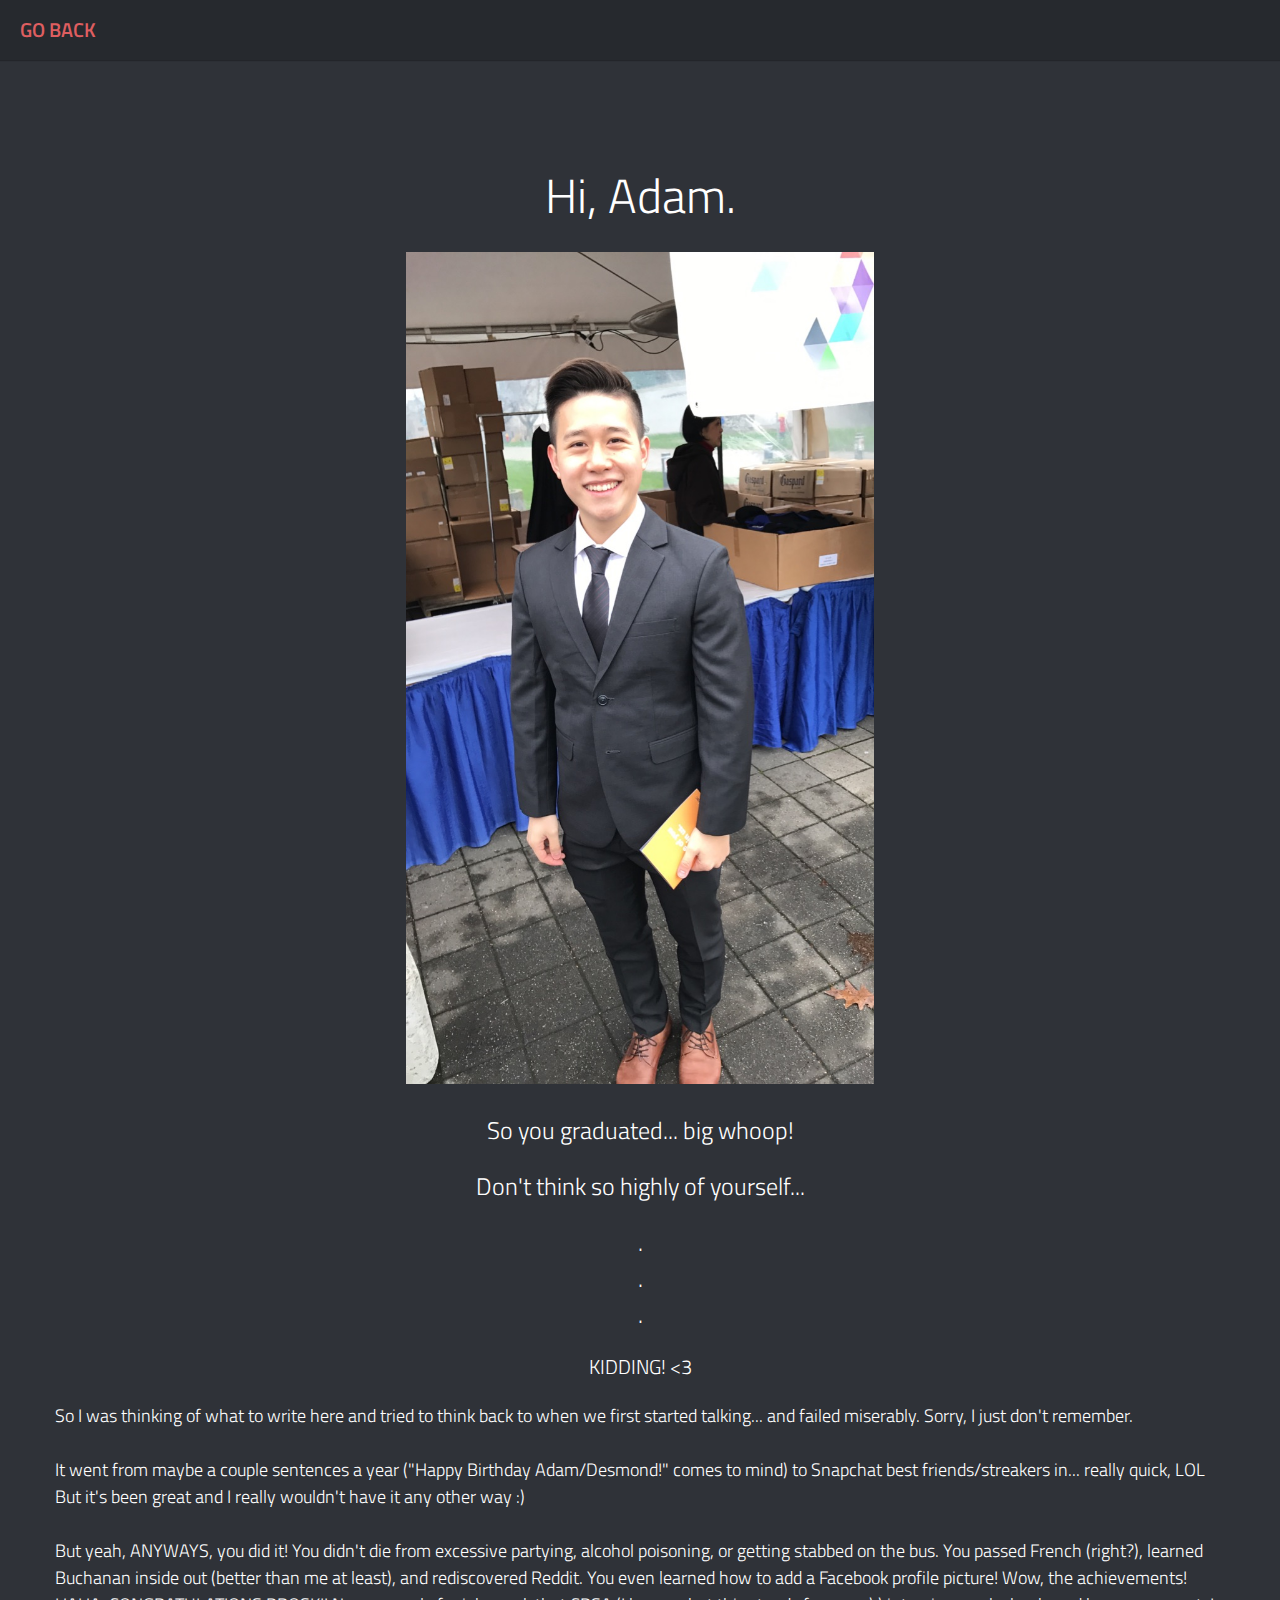
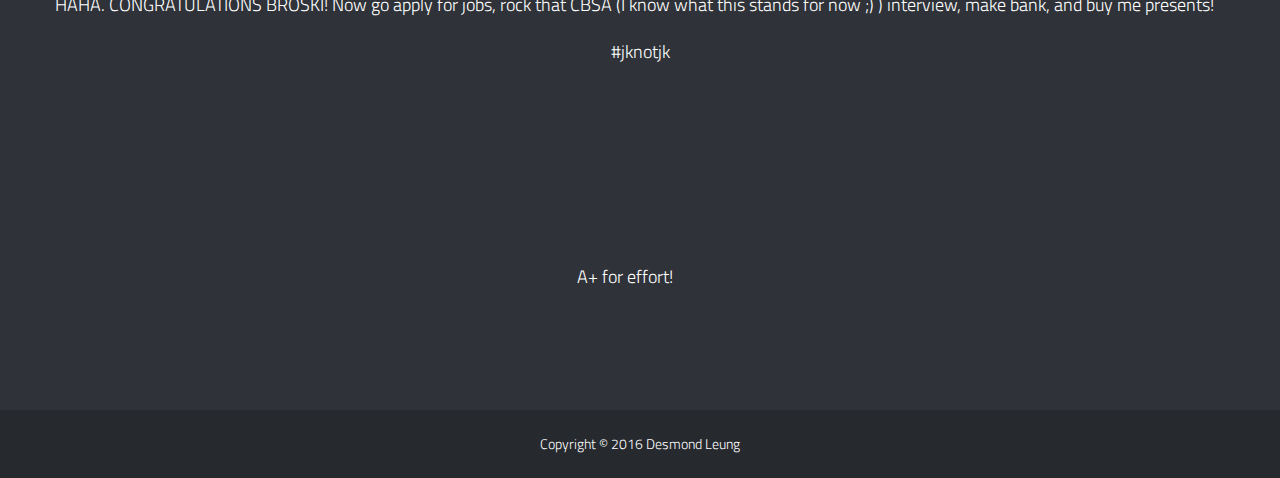
==== commit a02ef1f2: "Updated content" ====
--- a/adam.html
+++ b/adam.html
@@ -133,7 +133,7 @@
 
 			<div class="row text_align_center">
 				<br />
-				<video class="centered" width="40%" preload autoplay loop>
+				<video class="centered" width="40%" preload autoplay loop muted>
   				<source src="img/adam_vid.m4v" type="video/mp4">
 				</video>
 				<h5>A+ for effort!</h5>
